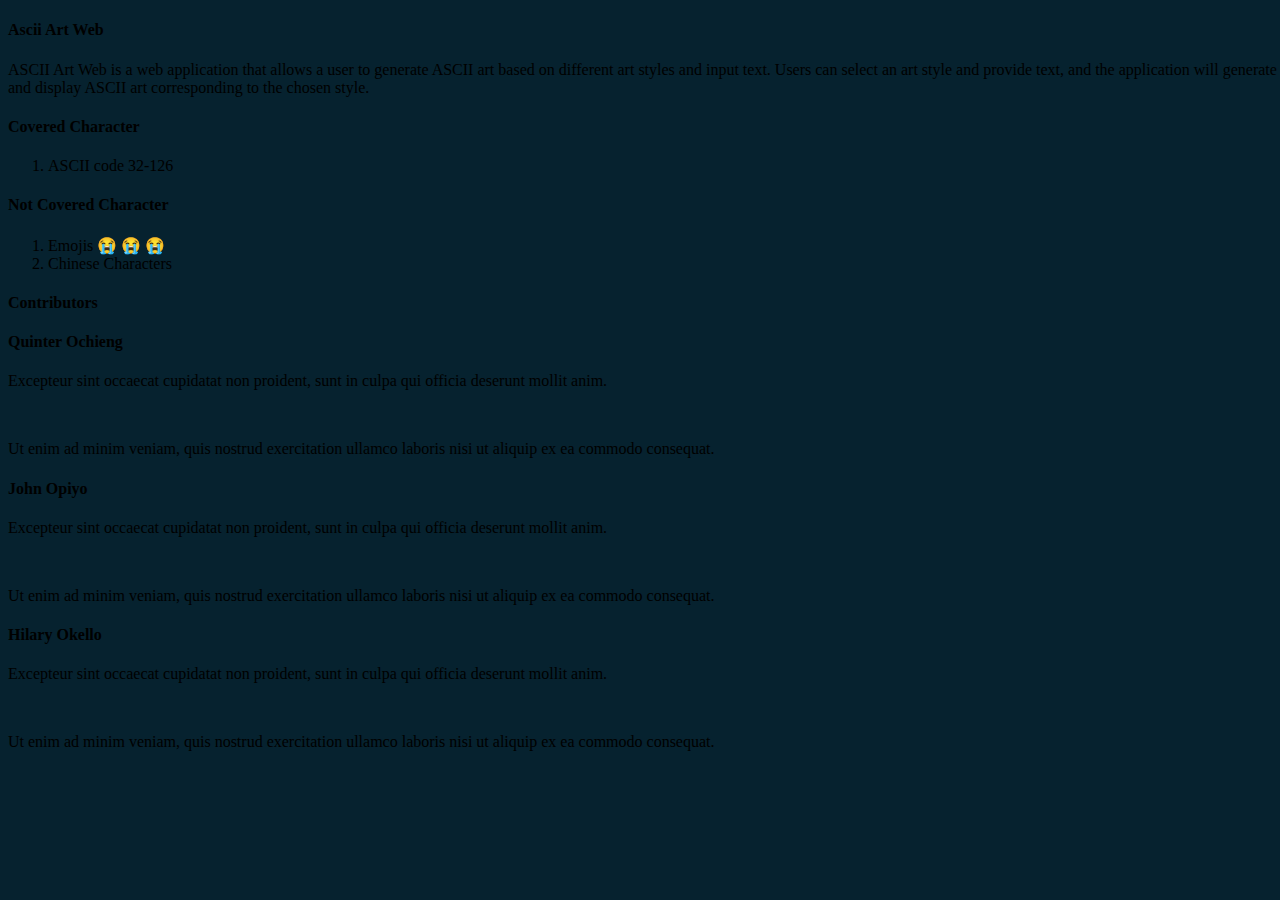
==== templates/about.html @ 06cd402b "feat: added an about page" ====
<!DOCTYPE html>
<html lang="en">
<head>
    <meta charset="UTF-8">
    <meta name="viewport" content="width=device-width, initial-scale=1.0">
    <title>Asci-Art Web</title>
    <link rel="stylesheet" type="text/css" href="/static/css/styling.css">
</head>
<body>
    <div class="container">
        <h4 class="heading">Ascii Art Web</h4>
        <p class="paragraph">ASCII Art Web is a web application that allows a user to generate
        ASCII art based on different art styles and input text. Users can select 
        an art style and provide text, and the application will generate and display
         ASCII art corresponding to the chosen style.</p>
         <h4 class="sub-heading">Covered Character</h4>
         <ol class="paragraph">
            <li>ASCII code 32-126</li>
         </ol>
         <h4 class="sub-heading"> Not Covered Character</h4>
         <ol class="paragraph">
            <li>Emojis 😭 😭 😭</li>
            <li>Chinese Characters</li>
         </ol>
         <h4 class="heading">Contributors</h4>
         <div class="card-container">
            <div class="card">
                <h4 class="sub-heading">Quinter Ochieng</h4>
                
                <p class="paragraph">Excepteur sint occaecat cupidatat non proident, sunt in culpa qui officia deserunt mollit anim.</p>
                
                <img class="card-img" src="/static/images/IMG_7008.png" alt="">
                
                <p class="paragraph">Ut enim ad minim veniam, quis nostrud exercitation ullamco laboris nisi ut aliquip ex ea commodo consequat.</p>
              </div>
              <div class="card">
                <h4 class="sub-heading">John Opiyo</h4>
                
                <p class="paragraph">Excepteur sint occaecat cupidatat non proident, sunt in culpa qui officia deserunt mollit anim.</p>
                
                <img class="card-img" src="/static/images/IMG_6997.png" alt="">
                
                <p class="paragraph">Ut enim ad minim veniam, quis nostrud exercitation ullamco laboris nisi ut aliquip ex ea commodo consequat.</p>
              </div>
              <div class="card">
                <h4 class="sub-heading">Hilary Okello</h4>
                
                <p class="paragraph">Excepteur sint occaecat cupidatat non proident, sunt in culpa qui officia deserunt mollit anim.</p>
                
                <img class="card-img" src="/static/images/IMG_6999.png" alt="">
                
                <p class="paragraph">Ut enim ad minim veniam, quis nostrud exercitation ullamco laboris nisi ut aliquip ex ea commodo consequat.</p>
              </div>
         </div>
    </div>
</body>
</html>
---- static/css/styling.css ----
:root {
    --blue-900: #06222F;
    --blue-800: #042D41;
    --blue-700: #023D5A;
    --blue-600: #02537A;
    --blue-500: #0673A9;
    --blue-400: #1E99D6;
    --blue-300: #4DB6EA;
    --blue-200: #8CD3F6;
    --blue-100: #B9E6FC;
    --blue-50: #E3F6FF;
    --blue-25: #F1FAFF;
    --white: #FFFFFF;
    --red: #F44336;
    --green: #3EA878;
}
header{
    font-family: Tahoma, sans-serif;
    background-color:var(--blue-400);
    color:var(--blue-800);
    padding: 10px 20px; 
    display: flex;
    text-decoration: none;
}


body {
    background-color: var(--blue-900);
}

.container {
    width: 100vw;
}

h1 {
    font-family: Tahoma, sans-serif;
    color: var(--blue-25);
    text-align: center;
}

form {
    font-family: Tahoma, sans-serif;
    text-align: center;
}

.input-label {
    color: var(--blue-25);
    font-size: 1rem;
}

#input {
    width: 60vw;
    height: 10vh;
    resize: none;
    border: 1px solid var(--blue-100);
    background-color: var(--blue-900);
    font-size: 1rem;
    color: var(--blue-25)
}

#input:focus {
    border-color: var(--blue-100);
    outline: none;
}

.my-select {
    border: 1px solid var(--blue-100);
    background-color: var(--blue-900);
    padding: 0.5rem;
    color: var(--blue-25);
    font-size: 1rem;
    transition: background-color 0.3s, color 0.3s;

}

.my-select:hover {
    background-color: var(--blue-25);
    color: var(--blue-900);
}

.my-button {
    border: 1px solid var(--blue-100);
    background-color: var(--blue-900);
    padding: 0.5rem;
    margin-left: 20px;
    color: var(--blue-25);
    font-size: 1rem;
    transition: background-color 0.3s, color 0.3s;

}

.my-button:hover {
    background-color: var(--blue-25);
    color: var(--blue-900);
}

.result {
    width: 60vw;
    min-height: 15vh;
    max-height: 50vh;
    overflow: auto;
    border: 1px solid var(--blue-100);
    margin: 20px auto;
    font-size: 0.5rem;
    font-weight: 900;
    color: var(--blue-25);
    font-family: monospace;
    white-space: pre;
}

.header-link {
    text-decoration: none;
    /* Removes underline from the link */
    color: inherit;
    /* Inherits the text color from the parent element (the h1) */
}

.header-link:hover {
    text-decoration: none;
    border-bottom: 2px solid var(--blue-100);
}
.clear{
    text-decoration: none;
}
.clear:hover{
    text-decoration: none;
}
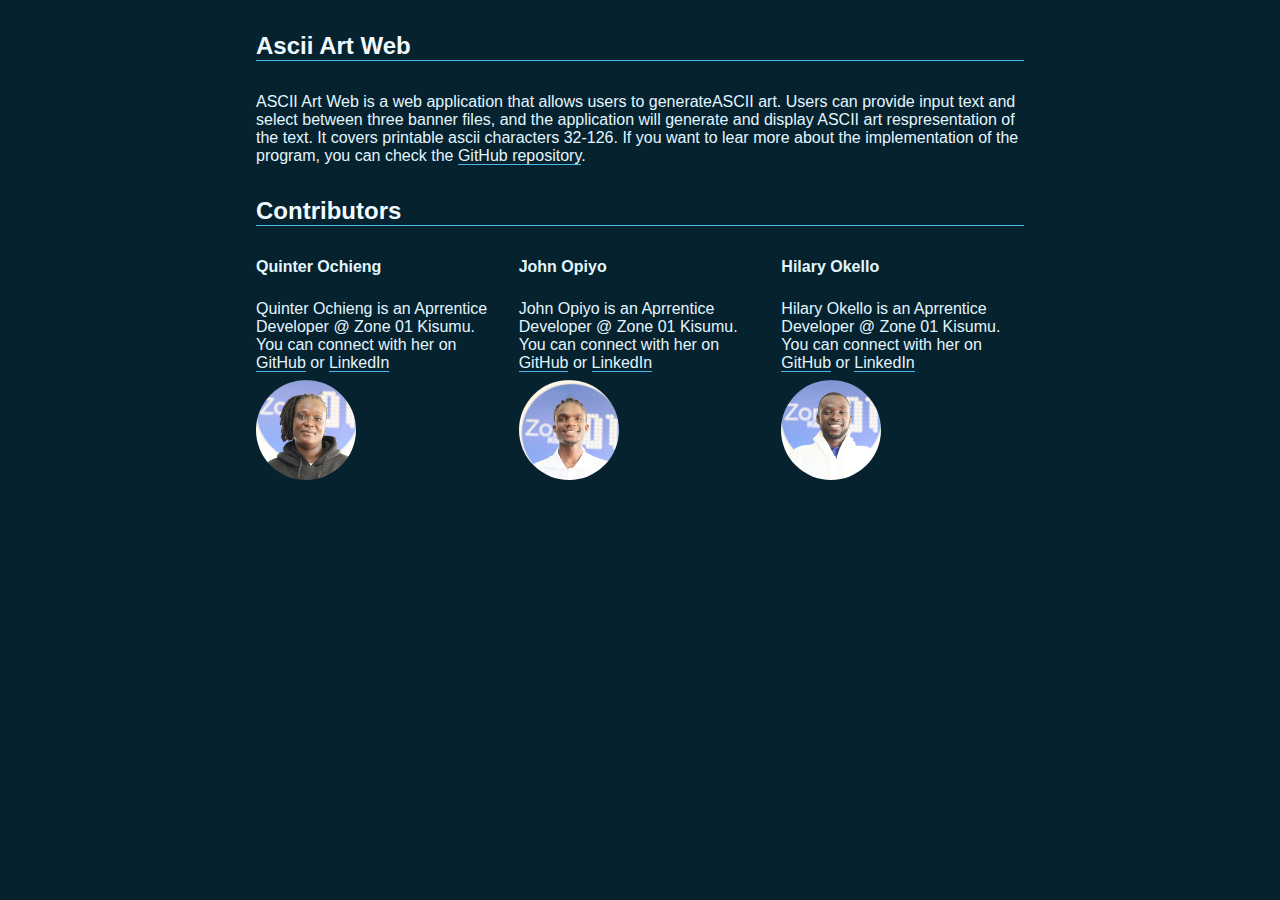
==== commit ef26501e: "feat: made the page responsive" ====
--- a/templates/about.html
+++ b/templates/about.html
@@ -1,57 +1,58 @@
 <!DOCTYPE html>
 <html lang="en">
+
 <head>
-    <meta charset="UTF-8">
-    <meta name="viewport" content="width=device-width, initial-scale=1.0">
-    <title>Asci-Art Web</title>
-    <link rel="stylesheet" type="text/css" href="/static/css/styling.css">
+  <meta charset="UTF-8">
+  <meta name="viewport" content="width=device-width, initial-scale=1.0">
+  <title>Asci-Art Web</title>
+  <link rel="stylesheet" type="text/css" href="/static/css/styling.css">
 </head>
+
 <body>
-    <div class="container">
-        <h4 class="heading">Ascii Art Web</h4>
-        <p class="paragraph">ASCII Art Web is a web application that allows a user to generate
-        ASCII art based on different art styles and input text. Users can select 
-        an art style and provide text, and the application will generate and display
-         ASCII art corresponding to the chosen style.</p>
-         <h4 class="sub-heading">Covered Character</h4>
-         <ol class="paragraph">
-            <li>ASCII code 32-126</li>
-         </ol>
-         <h4 class="sub-heading"> Not Covered Character</h4>
-         <ol class="paragraph">
-            <li>Emojis 😭 😭 😭</li>
-            <li>Chinese Characters</li>
-         </ol>
-         <h4 class="heading">Contributors</h4>
-         <div class="card-container">
-            <div class="card">
-                <h4 class="sub-heading">Quinter Ochieng</h4>
-                
-                <p class="paragraph">Excepteur sint occaecat cupidatat non proident, sunt in culpa qui officia deserunt mollit anim.</p>
-                
-                <img class="card-img" src="/static/images/IMG_7008.png" alt="">
-                
-                <p class="paragraph">Ut enim ad minim veniam, quis nostrud exercitation ullamco laboris nisi ut aliquip ex ea commodo consequat.</p>
-              </div>
-              <div class="card">
-                <h4 class="sub-heading">John Opiyo</h4>
-                
-                <p class="paragraph">Excepteur sint occaecat cupidatat non proident, sunt in culpa qui officia deserunt mollit anim.</p>
-                
-                <img class="card-img" src="/static/images/IMG_6997.png" alt="">
-                
-                <p class="paragraph">Ut enim ad minim veniam, quis nostrud exercitation ullamco laboris nisi ut aliquip ex ea commodo consequat.</p>
-              </div>
-              <div class="card">
-                <h4 class="sub-heading">Hilary Okello</h4>
-                
-                <p class="paragraph">Excepteur sint occaecat cupidatat non proident, sunt in culpa qui officia deserunt mollit anim.</p>
-                
-                <img class="card-img" src="/static/images/IMG_6999.png" alt="">
-                
-                <p class="paragraph">Ut enim ad minim veniam, quis nostrud exercitation ullamco laboris nisi ut aliquip ex ea commodo consequat.</p>
-              </div>
-         </div>
+  <div class="container">
+    <h4 class="heading">Ascii Art Web</h4>
+    <p class="paragraph">ASCII Art Web is a web application that allows users to generateASCII art. Users can provide
+      input text and select between three banner files, and the application will generate and
+      display ASCII art respresentation of the text. It covers printable ascii characters 32-126. If you want to
+      lear more about the implementation of the program, you can check the <a href="https://github.com/apondi-art"
+        target="_blank" class="link">GitHub repository</a>.</p>
+
+    <h4 class="heading">Contributors</h4>
+    <div class="card-container">
+      <div class="card">
+        <h4 class="sub-heading">Quinter Ochieng</h4>
+
+        <p class="paragraph">Quinter Ochieng is an Aprrentice Developer @ Zone 01 Kisumu. You can connect with her on
+          <a href="https://github.com/apondi-art" target="_blank" class="link">GitHub</a> or <a
+            href="https://www.linkedin.com/in/quinter-ochieng-5217b6192/" target="_blank" class="link">LinkedIn</a>
+        </p>
+
+        <img class="card-img" src="/static/images/IMG_7008.png" alt="">
+
+      </div>
+      <div class="card">
+        <h4 class="sub-heading">John Opiyo</h4>
+
+        <p class="paragraph">John Opiyo is an Aprrentice Developer @ Zone 01 Kisumu. You can connect with her on
+          <a href="https://github.com/SidneyOps75" target="_blank" class="link">GitHub</a> or <a
+            href="https://www.linkedin.com/in/john-opiyo-b20056141/" target="_blank" class="link">LinkedIn</a>
+        </p>
+
+        <img class="card-img" src="/static/images/IMG_6997.png" alt="">
+
+      </div>
+      <div class="card">
+        <h4 class="sub-heading">Hilary Okello</h4>
+
+        <p class="paragraph">Hilary Okello is an Aprrentice Developer @ Zone 01 Kisumu. You can connect with her on
+          <a href="https://github.com/HilaryOkello" target="_blank" class="link">GitHub</a> or <a
+            href="https://www.linkedin.com/in/hilary-okello-a40140172" target="_blank" class="link">LinkedIn</a>
+        </p>
+
+        <img class="card-img" src="/static/images/IMG_6999.png" alt="">
+      </div>
     </div>
+  </div>
 </body>
+
 </html>--- a/static/css/styling.css
+++ b/static/css/styling.css
@@ -14,33 +14,36 @@
     --red: #F44336;
     --green: #3EA878;
 }
-header{
-    font-family: Tahoma, sans-serif;
-    background-color:var(--blue-400);
-    color:var(--blue-800);
-    padding: 10px 20px; 
+
+header {
+    font-family: Tahoma, sans-serif;
+    background-color: var(--blue-400);
+    color: var(--blue-800);
+    padding: 10px 20px;
     display: flex;
     text-decoration: none;
 }
 
 
 body {
+    font-family: Tahoma, sans-serif;
     background-color: var(--blue-900);
 }
 
 .container {
-    width: 100vw;
+    width: 60vw;
+    margin: 0 auto;
 }
 
 h1 {
     font-family: Tahoma, sans-serif;
     color: var(--blue-25);
-    text-align: center;
+    text-align: left;
 }
 
 form {
     font-family: Tahoma, sans-serif;
-    text-align: center;
+    text-align: left;
 }
 
 .input-label {
@@ -49,7 +52,7 @@
 }
 
 #input {
-    width: 60vw;
+    width: 100%;
     height: 10vh;
     resize: none;
     border: 1px solid var(--blue-100);
@@ -95,7 +98,7 @@
 }
 
 .result {
-    width: 60vw;
+    width: 100%;
     min-height: 15vh;
     max-height: 50vh;
     overflow: auto;
@@ -119,9 +122,89 @@
     text-decoration: none;
     border-bottom: 2px solid var(--blue-100);
 }
-.clear{
-    text-decoration: none;
-}
-.clear:hover{
-    text-decoration: none;
-}+
+.clear {
+    text-decoration: none;
+}
+
+.clear:hover {
+    text-decoration: none;
+}
+
+/* About */
+
+.h4{
+    margin: none;
+    padding: none;
+}
+.heading {
+    color: var(--blue-25);
+    border-bottom: 0.5px solid var(--blue-300);
+    font-size: 1.5rem;
+    margin-bottom: 2rem;
+    
+}
+
+.sub-heading {
+    color: var(--blue-50);
+    font-size: 1rem;
+    margin-bottom: 0.5rem;
+    margin-top: 0;
+}
+
+.paragraph {
+    color: var(--blue-50);
+    font-size: 1rem;
+    margin-bottom: 0.5rem;
+}
+
+/* Card */
+
+.card-container {
+    display: flex;
+    /* Use flexbox to align items */
+    gap: 20px;
+    /* Gap between each card */
+    justify-content: space-between;
+}
+
+.card {
+    flex: 1;
+    min-width: 200px;
+    max-width: 300px;
+    height: auto;
+    box-sizing: border-box;
+    display: flex;
+    flex-direction: column;
+    align-items: flex-start;
+    /* border: 1px solid var(--blue-100); */
+
+}
+
+.card-header {
+    display: flex;
+    gap: 10px; /* Gap between image and name */
+    width: 100%;
+    margin-bottom: 0.5rem; /* Adjust gap between header and text */
+  }
+
+.card-img {
+    width: 100px;
+    height: 100px;
+    border-radius: 50%;
+    object-fit: cover;
+}
+
+@media (max-width: 768px) {
+    .card-container {
+      flex-direction: column; /* Stack cards vertically */
+      align-items: center; /* Center-align cards */
+    }
+  }
+
+.link {
+    text-decoration: none;
+    color: inherit;
+    border-bottom: 0.5px solid var(--blue-300);
+}
+
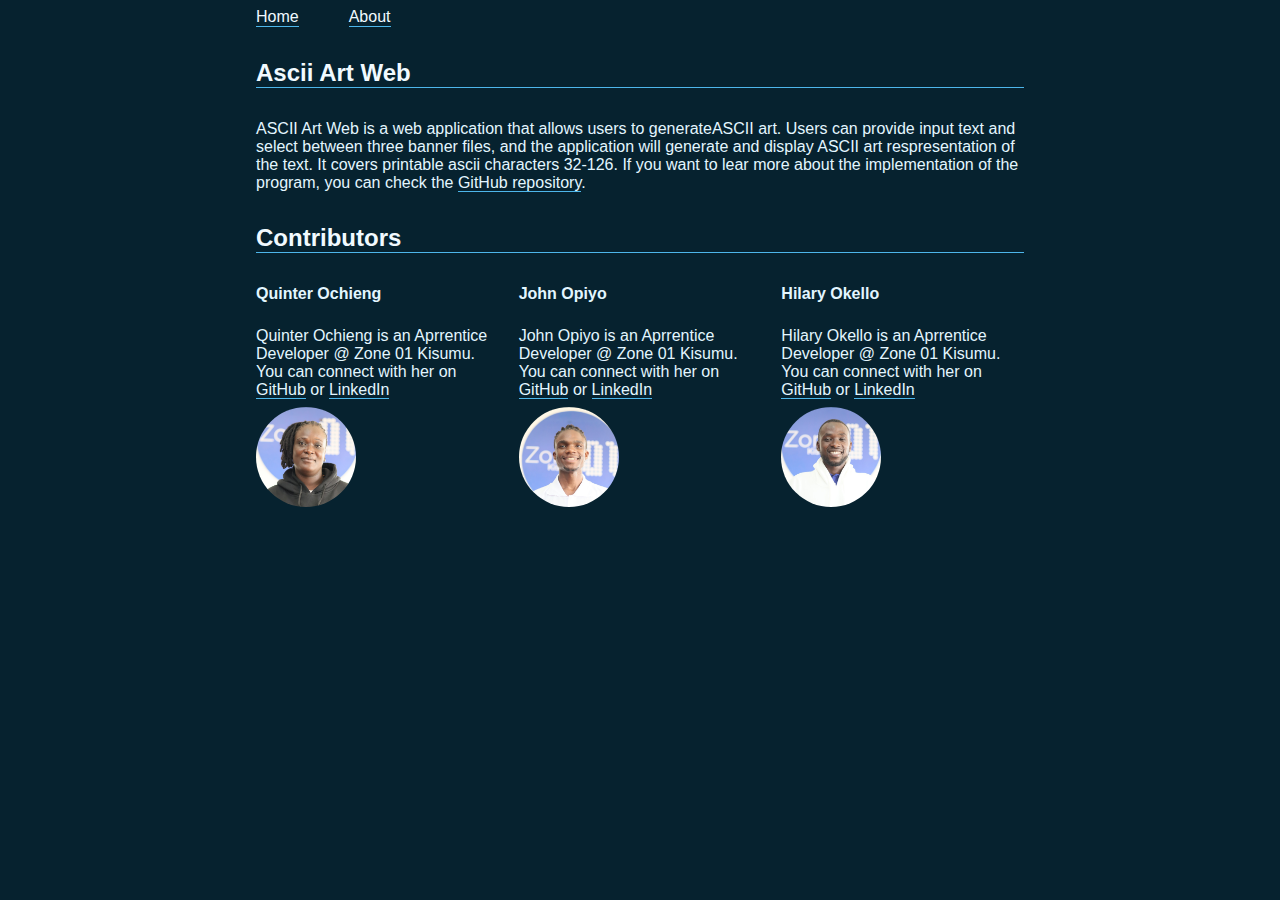
==== commit bd6322e4: "feat:added navbar on it" ====
--- a/templates/about.html
+++ b/templates/about.html
@@ -7,9 +7,17 @@
   <title>Asci-Art Web</title>
   <link rel="stylesheet" type="text/css" href="/static/css/styling.css">
 </head>
-
 <body>
   <div class="container">
+    <div class="header">
+      <header>
+          <nav>
+                  <a href="\" class="link">Home</a>
+                  <a href="\about" class="link">About</a>
+          </nav>
+      </header>
+  </div>
+    
     <h4 class="heading">Ascii Art Web</h4>
     <p class="paragraph">ASCII Art Web is a web application that allows users to generateASCII art. Users can provide
       input text and select between three banner files, and the application will generate and
--- a/static/css/styling.css
+++ b/static/css/styling.css
@@ -16,12 +16,14 @@
 }
 
 header {
-    font-family: Tahoma, sans-serif;
-    background-color: var(--blue-400);
-    color: var(--blue-800);
-    padding: 10px 20px;
-    display: flex;
-    text-decoration: none;
+    color: var(--blue-25);
+    display: flex;
+    text-decoration: none;
+}
+
+nav {
+    display: flex;
+    gap: 50px;
 }
 
 
@@ -34,15 +36,19 @@
     width: 60vw;
     margin: 0 auto;
 }
+.link {
+    text-decoration: none;
+    color: inherit;
+    border-bottom: 0.5px solid var(--blue-300);
+}
+
 
 h1 {
-    font-family: Tahoma, sans-serif;
     color: var(--blue-25);
     text-align: left;
 }
 
 form {
-    font-family: Tahoma, sans-serif;
     text-align: left;
 }
 
@@ -202,9 +208,4 @@
     }
   }
 
-.link {
-    text-decoration: none;
-    color: inherit;
-    border-bottom: 0.5px solid var(--blue-300);
-}
-
+
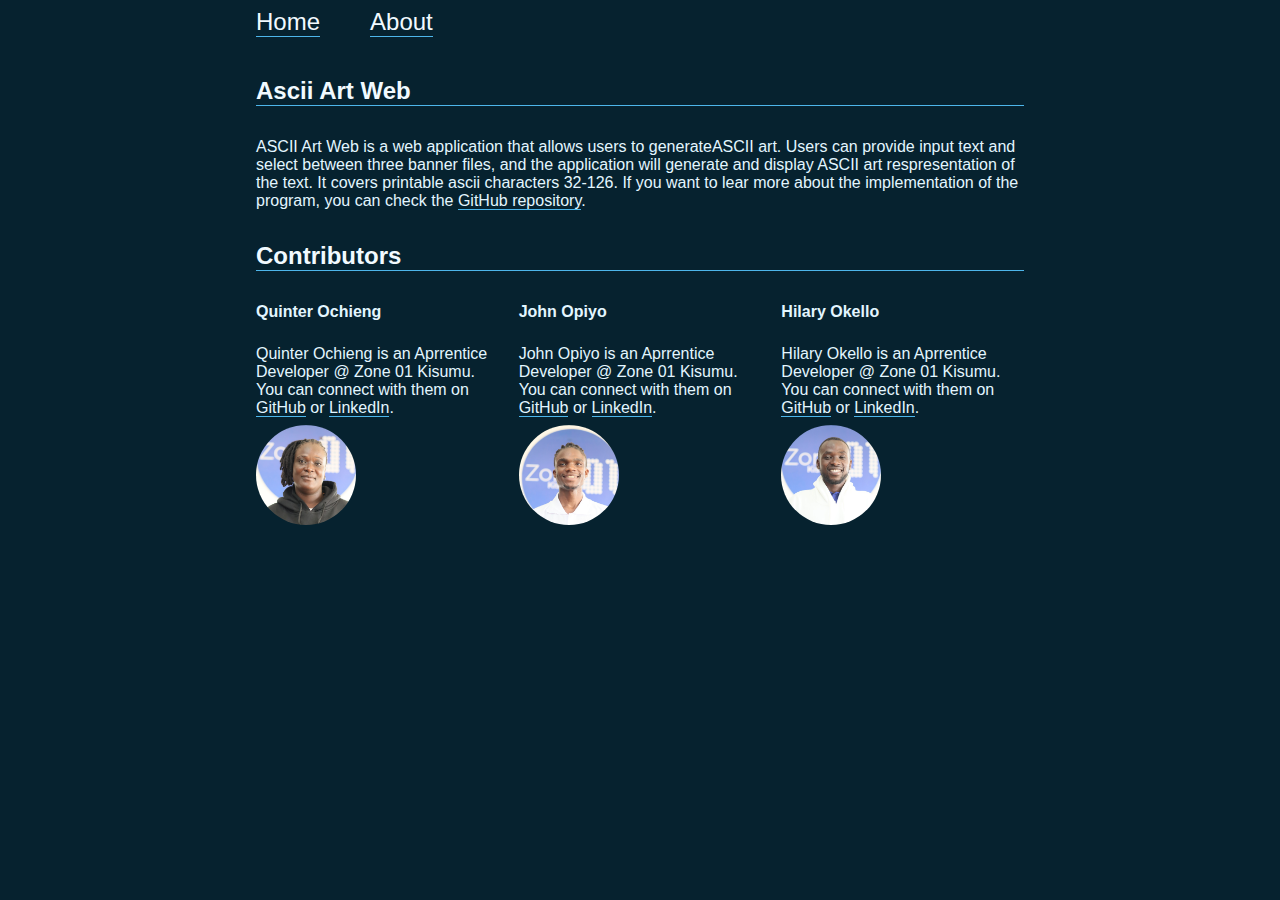
==== commit f9721342: "fix :templates refactoring" ====
--- a/templates/about.html
+++ b/templates/about.html
@@ -7,17 +7,18 @@
   <title>Asci-Art Web</title>
   <link rel="stylesheet" type="text/css" href="/static/css/styling.css">
 </head>
+
 <body>
   <div class="container">
     <div class="header">
       <header>
-          <nav>
-                  <a href="\" class="link">Home</a>
-                  <a href="\about" class="link">About</a>
-          </nav>
+        <nav>
+          <a href="\" class="link">Home</a>
+          <a href="\about" class="link">About</a>
+        </nav>
       </header>
-  </div>
-    
+    </div>
+
     <h4 class="heading">Ascii Art Web</h4>
     <p class="paragraph">ASCII Art Web is a web application that allows users to generateASCII art. Users can provide
       input text and select between three banner files, and the application will generate and
@@ -30,9 +31,9 @@
       <div class="card">
         <h4 class="sub-heading">Quinter Ochieng</h4>
 
-        <p class="paragraph">Quinter Ochieng is an Aprrentice Developer @ Zone 01 Kisumu. You can connect with her on
+        <p class="paragraph">Quinter Ochieng is an Aprrentice Developer @ Zone 01 Kisumu. You can connect with them on
           <a href="https://github.com/apondi-art" target="_blank" class="link">GitHub</a> or <a
-            href="https://www.linkedin.com/in/quinter-ochieng-5217b6192/" target="_blank" class="link">LinkedIn</a>
+            href="https://www.linkedin.com/in/quinter-ochieng-5217b6192/" target="_blank" class="link">LinkedIn</a>.
         </p>
 
         <img class="card-img" src="/static/images/IMG_7008.png" alt="">
@@ -41,9 +42,9 @@
       <div class="card">
         <h4 class="sub-heading">John Opiyo</h4>
 
-        <p class="paragraph">John Opiyo is an Aprrentice Developer @ Zone 01 Kisumu. You can connect with her on
+        <p class="paragraph">John Opiyo is an Aprrentice Developer @ Zone 01 Kisumu. You can connect with them on
           <a href="https://github.com/SidneyOps75" target="_blank" class="link">GitHub</a> or <a
-            href="https://www.linkedin.com/in/john-opiyo-b20056141/" target="_blank" class="link">LinkedIn</a>
+            href="https://www.linkedin.com/in/john-opiyo-b20056141/" target="_blank" class="link">LinkedIn</a>.
         </p>
 
         <img class="card-img" src="/static/images/IMG_6997.png" alt="">
@@ -52,9 +53,9 @@
       <div class="card">
         <h4 class="sub-heading">Hilary Okello</h4>
 
-        <p class="paragraph">Hilary Okello is an Aprrentice Developer @ Zone 01 Kisumu. You can connect with her on
+        <p class="paragraph">Hilary Okello is an Aprrentice Developer @ Zone 01 Kisumu. You can connect with them on
           <a href="https://github.com/HilaryOkello" target="_blank" class="link">GitHub</a> or <a
-            href="https://www.linkedin.com/in/hilary-okello-a40140172" target="_blank" class="link">LinkedIn</a>
+            href="https://www.linkedin.com/in/hilary-okello-a40140172" target="_blank" class="link">LinkedIn</a>.
         </p>
 
         <img class="card-img" src="/static/images/IMG_6999.png" alt="">
--- a/static/css/styling.css
+++ b/static/css/styling.css
@@ -19,6 +19,8 @@
     color: var(--blue-25);
     display: flex;
     text-decoration: none;
+    margin-bottom: 2.5rem;
+    font-size: 1.5rem;
 }
 
 nav {
@@ -193,6 +195,24 @@
     width: 100%;
     margin-bottom: 0.5rem; /* Adjust gap between header and text */
   }
+  
+.status-code {
+    margin-top: 20vh;
+    font-size: 5rem;
+    font-weight: bold;
+    color: #F44336;
+    margin-bottom: 20px;
+}
+.error-message{
+    font-size: 2.5rem;
+    color: var(--blue-100);
+}
+.error-button{
+    font-size: 1rem;
+    text-decoration: none;
+    color: var(--blue-100);
+    border-bottom: 1px solid var(--blue-300);
+}
 
 .card-img {
     width: 100px;
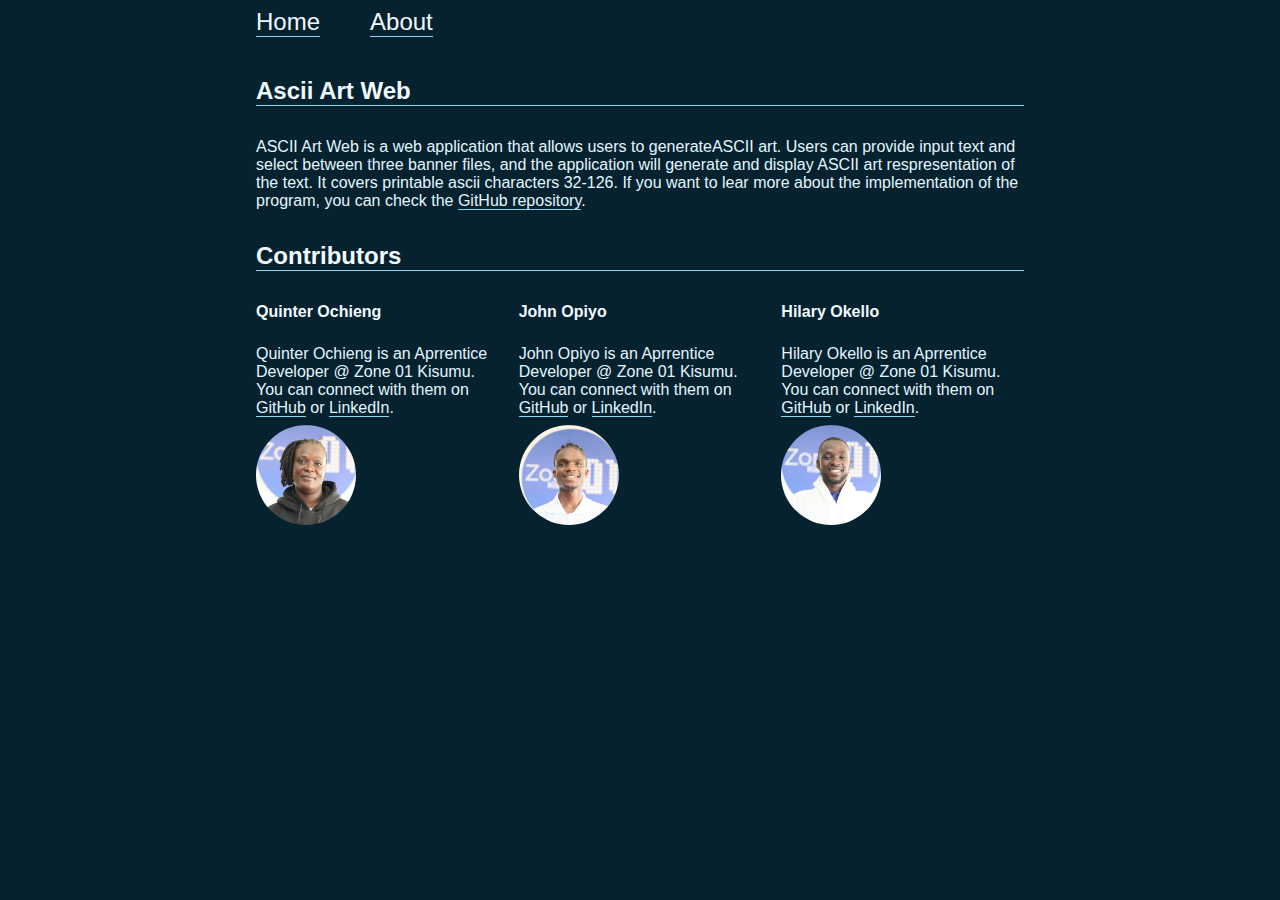
==== commit b38c6e3e: "feat: made it responsive" ====
--- a/templates/about.html
+++ b/templates/about.html
@@ -23,8 +23,9 @@
     <p class="paragraph">ASCII Art Web is a web application that allows users to generateASCII art. Users can provide
       input text and select between three banner files, and the application will generate and
       display ASCII art respresentation of the text. It covers printable ascii characters 32-126. If you want to
-      lear more about the implementation of the program, you can check the <a href="https://github.com/apondi-art"
-        target="_blank" class="link">GitHub repository</a>.</p>
+      lear more about the implementation of the program, you can check the <a
+        href="https://github.com/apondi-art/ascii-art-web-stylize" target="_blank" class="link">GitHub repository</a>.
+    </p>
 
     <h4 class="heading">Contributors</h4>
     <div class="card-container">
--- a/static/css/styling.css
+++ b/static/css/styling.css
@@ -38,44 +38,110 @@
     width: 60vw;
     margin: 0 auto;
 }
+
 .link {
     text-decoration: none;
     color: inherit;
     border-bottom: 0.5px solid var(--blue-300);
 }
 
-
-h1 {
+:root {
+    --blue-900: #06222F;
+    --blue-800: #042D41;
+    --blue-700: #023D5A;
+    --blue-600: #02537A;
+    --blue-500: #0673A9;
+    --blue-400: #1E99D6;
+    --blue-300: #4DB6EA;
+    --blue-200: #8CD3F6;
+    --blue-100: #B9E6FC;
+    --blue-50: #E3F6FF;
+    --blue-25: #F1FAFF;
+    --white: #FFFFFF;
+    --red: #F44336;
+    --green: #3EA878;
+}
+
+#input,
+.my-select,
+.my-button,
+.result,
+.my-button
+{
+    border: 0.5px solid var(--blue-200);
+}
+
+.heading,
+.link,
+.error-button {
+    border-bottom: 0.5px solid var(--blue-200);
+}
+
+header,
+h1,
+.input-label,
+#input,
+.my-select,
+.my-button,
+.result,
+.heading,
+.sub-heading {
     color: var(--blue-25);
-    text-align: left;
-}
-
+}
+
+#input,
+.my-select,
+.my-button {
+    background-color: var(--blue-900);
+}
+
+.input-label,
+#input,
+.my-select,
+.my-button,
+.sub-heading,
+.paragraph,
+.error-button {
+    font-size: 1rem;
+}
+
+header {
+    display: flex;
+    text-decoration: none;
+    margin-bottom: 2.5rem;
+    font-size: 1.5rem;
+}
+
+nav {
+    display: flex;
+    gap: 50px;
+}
+
+
+body {
+    font-family: Tahoma, sans-serif;
+    background-color: var(--blue-900);
+}
+
+.container {
+    width: 60vw;
+    margin: 0 auto;
+}
+
+.link {
+    text-decoration: none;
+    color: inherit;
+}
+
+
+h1,
 form {
     text-align: left;
 }
 
-.input-label {
-    color: var(--blue-25);
-    font-size: 1rem;
-}
-
-#input {
-    width: 100%;
-    height: 10vh;
-    resize: none;
-    border: 1px solid var(--blue-100);
-    background-color: var(--blue-900);
-    font-size: 1rem;
-    color: var(--blue-25)
-}
-
-#input:focus {
-    border-color: var(--blue-100);
-    outline: none;
-}
-
-.my-select {
-    border: 1px solid var(--blue-100);
+.my-button {
+    display: inline-block;
+    width: calc(50% - 5px);
     background-color: var(--blue-900);
     padding: 0.5rem;
     color: var(--blue-25);
@@ -84,55 +150,69 @@
 
 }
 
+.my-button:hover {
+    background-color: var(--blue-25);
+    color: var(--blue-900);
+}
+
+.button-container {
+    display: flex;
+    flex-direction: column;
+    /* Stack buttons vertically */
+    gap: 1.5rem;
+    width: 100%;
+}
+
+/* FORM */
+form {
+    display: flex;
+    flex-direction: column;
+    align-items: flex-start;
+}
+
+#input {
+    width: 100%;
+    height: 10vh;
+    resize: none;
+    margin-bottom: 1.5rem;
+}
+
+#input:focus {
+    border-color: var(--blue-100);
+    outline: none;
+}
+
+.my-select {
+    width: 100%;
+    padding: 0.5rem;
+    transition: background-color 0.3s, color 0.3s;
+    margin-bottom: 1.5rem;
+
+}
+
 .my-select:hover {
     background-color: var(--blue-25);
     color: var(--blue-900);
 }
 
-.my-button {
-    border: 1px solid var(--blue-100);
-    background-color: var(--blue-900);
-    padding: 0.5rem;
-    margin-left: 20px;
-    color: var(--blue-25);
-    font-size: 1rem;
-    transition: background-color 0.3s, color 0.3s;
-
-}
-
-.my-button:hover {
-    background-color: var(--blue-25);
-    color: var(--blue-900);
-}
+
+/* Result */
 
 .result {
     width: 100%;
     min-height: 15vh;
     max-height: 50vh;
     overflow: auto;
-    border: 1px solid var(--blue-100);
     margin: 20px auto;
     font-size: 0.5rem;
     font-weight: 900;
-    color: var(--blue-25);
     font-family: monospace;
     white-space: pre;
 }
 
-.header-link {
-    text-decoration: none;
-    /* Removes underline from the link */
+.clear {
+    text-decoration: none;
     color: inherit;
-    /* Inherits the text color from the parent element (the h1) */
-}
-
-.header-link:hover {
-    text-decoration: none;
-    border-bottom: 2px solid var(--blue-100);
-}
-
-.clear {
-    text-decoration: none;
 }
 
 .clear:hover {
@@ -141,32 +221,26 @@
 
 /* About */
 
-.h4{
+.h4 {
     margin: none;
     padding: none;
 }
+
 .heading {
-    color: var(--blue-25);
-    border-bottom: 0.5px solid var(--blue-300);
     font-size: 1.5rem;
     margin-bottom: 2rem;
-    
+
 }
 
 .sub-heading {
-    color: var(--blue-50);
-    font-size: 1rem;
     margin-bottom: 0.5rem;
     margin-top: 0;
 }
 
 .paragraph {
     color: var(--blue-50);
-    font-size: 1rem;
     margin-bottom: 0.5rem;
 }
-
-/* Card */
 
 .card-container {
     display: flex;
@@ -185,33 +259,14 @@
     display: flex;
     flex-direction: column;
     align-items: flex-start;
-    /* border: 1px solid var(--blue-100); */
 
 }
 
 .card-header {
     display: flex;
-    gap: 10px; /* Gap between image and name */
-    width: 100%;
-    margin-bottom: 0.5rem; /* Adjust gap between header and text */
-  }
-  
-.status-code {
-    margin-top: 20vh;
-    font-size: 5rem;
-    font-weight: bold;
-    color: #F44336;
-    margin-bottom: 20px;
-}
-.error-message{
-    font-size: 2.5rem;
-    color: var(--blue-100);
-}
-.error-button{
-    font-size: 1rem;
-    text-decoration: none;
-    color: var(--blue-100);
-    border-bottom: 1px solid var(--blue-300);
+    gap: 10px;
+    width: 100%;
+    margin-bottom: 0.5rem;
 }
 
 .card-img {
@@ -221,11 +276,34 @@
     object-fit: cover;
 }
 
+/* Error */
+
+.status-code {
+    margin-top: 10vh;
+    font-size: 5rem;
+    font-weight: bold;
+    color: #F44336;
+    margin-bottom: 20px;
+}
+
+.error-message {
+    font-size: 2.5rem;
+    color: var(--blue-100);
+}
+
+.error-button {
+    text-decoration: none;
+    color: var(--blue-100);
+}
+
+
 @media (max-width: 768px) {
+    .container {
+        width: 80vw;
+    }
+
     .card-container {
-      flex-direction: column; /* Stack cards vertically */
-      align-items: center; /* Center-align cards */
+        flex-direction: column;
+        align-items: center;
     }
-  }
-
-
+}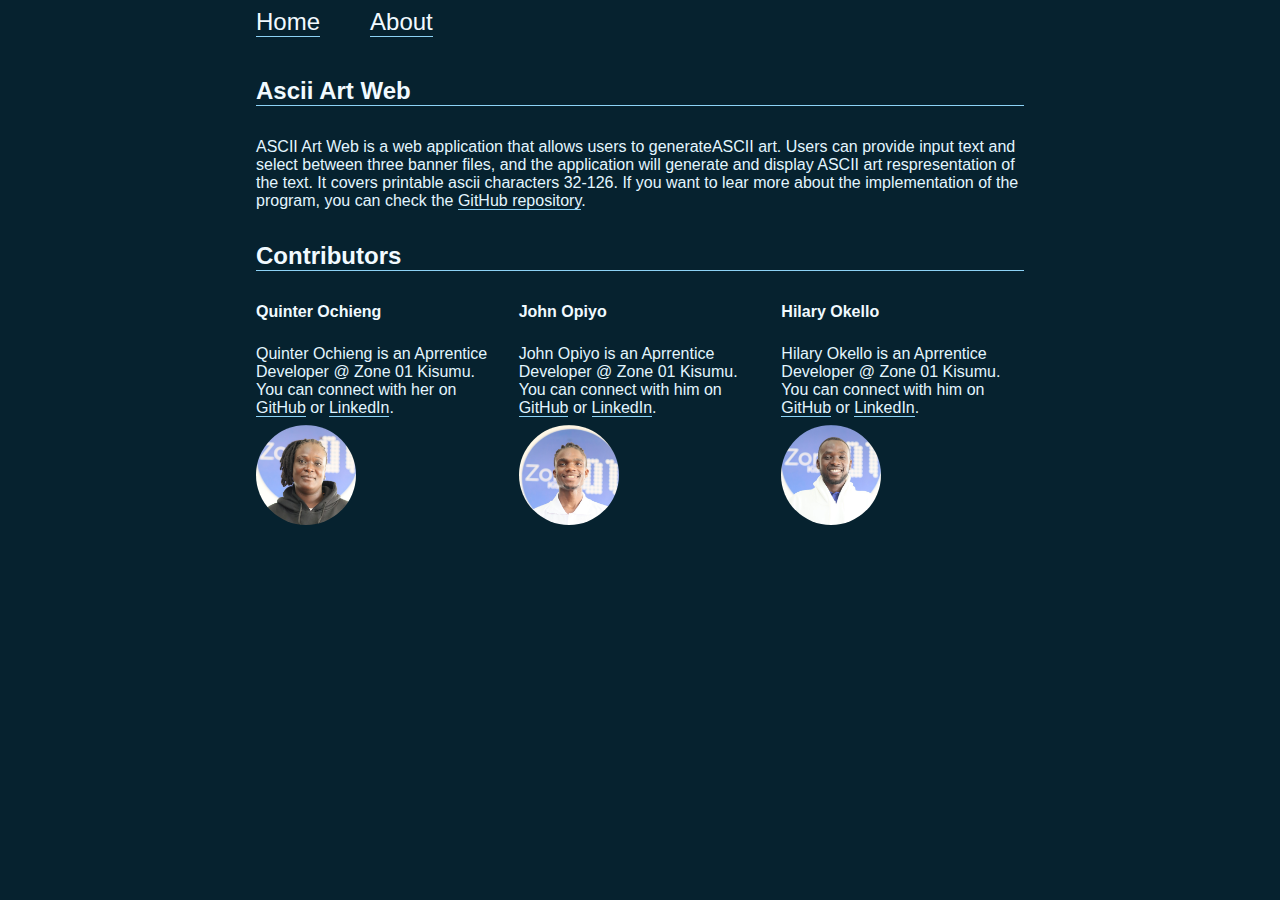
==== commit 89a087e1: "fix:removed some  repeating pattern" ====
--- a/templates/about.html
+++ b/templates/about.html
@@ -32,7 +32,7 @@
       <div class="card">
         <h4 class="sub-heading">Quinter Ochieng</h4>
 
-        <p class="paragraph">Quinter Ochieng is an Aprrentice Developer @ Zone 01 Kisumu. You can connect with them on
+        <p class="paragraph">Quinter Ochieng is an Aprrentice Developer @ Zone 01 Kisumu. You can connect with her on
           <a href="https://github.com/apondi-art" target="_blank" class="link">GitHub</a> or <a
             href="https://www.linkedin.com/in/quinter-ochieng-5217b6192/" target="_blank" class="link">LinkedIn</a>.
         </p>
@@ -43,7 +43,7 @@
       <div class="card">
         <h4 class="sub-heading">John Opiyo</h4>
 
-        <p class="paragraph">John Opiyo is an Aprrentice Developer @ Zone 01 Kisumu. You can connect with them on
+        <p class="paragraph">John Opiyo is an Aprrentice Developer @ Zone 01 Kisumu. You can connect with him on
           <a href="https://github.com/SidneyOps75" target="_blank" class="link">GitHub</a> or <a
             href="https://www.linkedin.com/in/john-opiyo-b20056141/" target="_blank" class="link">LinkedIn</a>.
         </p>
@@ -54,7 +54,7 @@
       <div class="card">
         <h4 class="sub-heading">Hilary Okello</h4>
 
-        <p class="paragraph">Hilary Okello is an Aprrentice Developer @ Zone 01 Kisumu. You can connect with them on
+        <p class="paragraph">Hilary Okello is an Aprrentice Developer @ Zone 01 Kisumu. You can connect with him on
           <a href="https://github.com/HilaryOkello" target="_blank" class="link">GitHub</a> or <a
             href="https://www.linkedin.com/in/hilary-okello-a40140172" target="_blank" class="link">LinkedIn</a>.
         </p>
